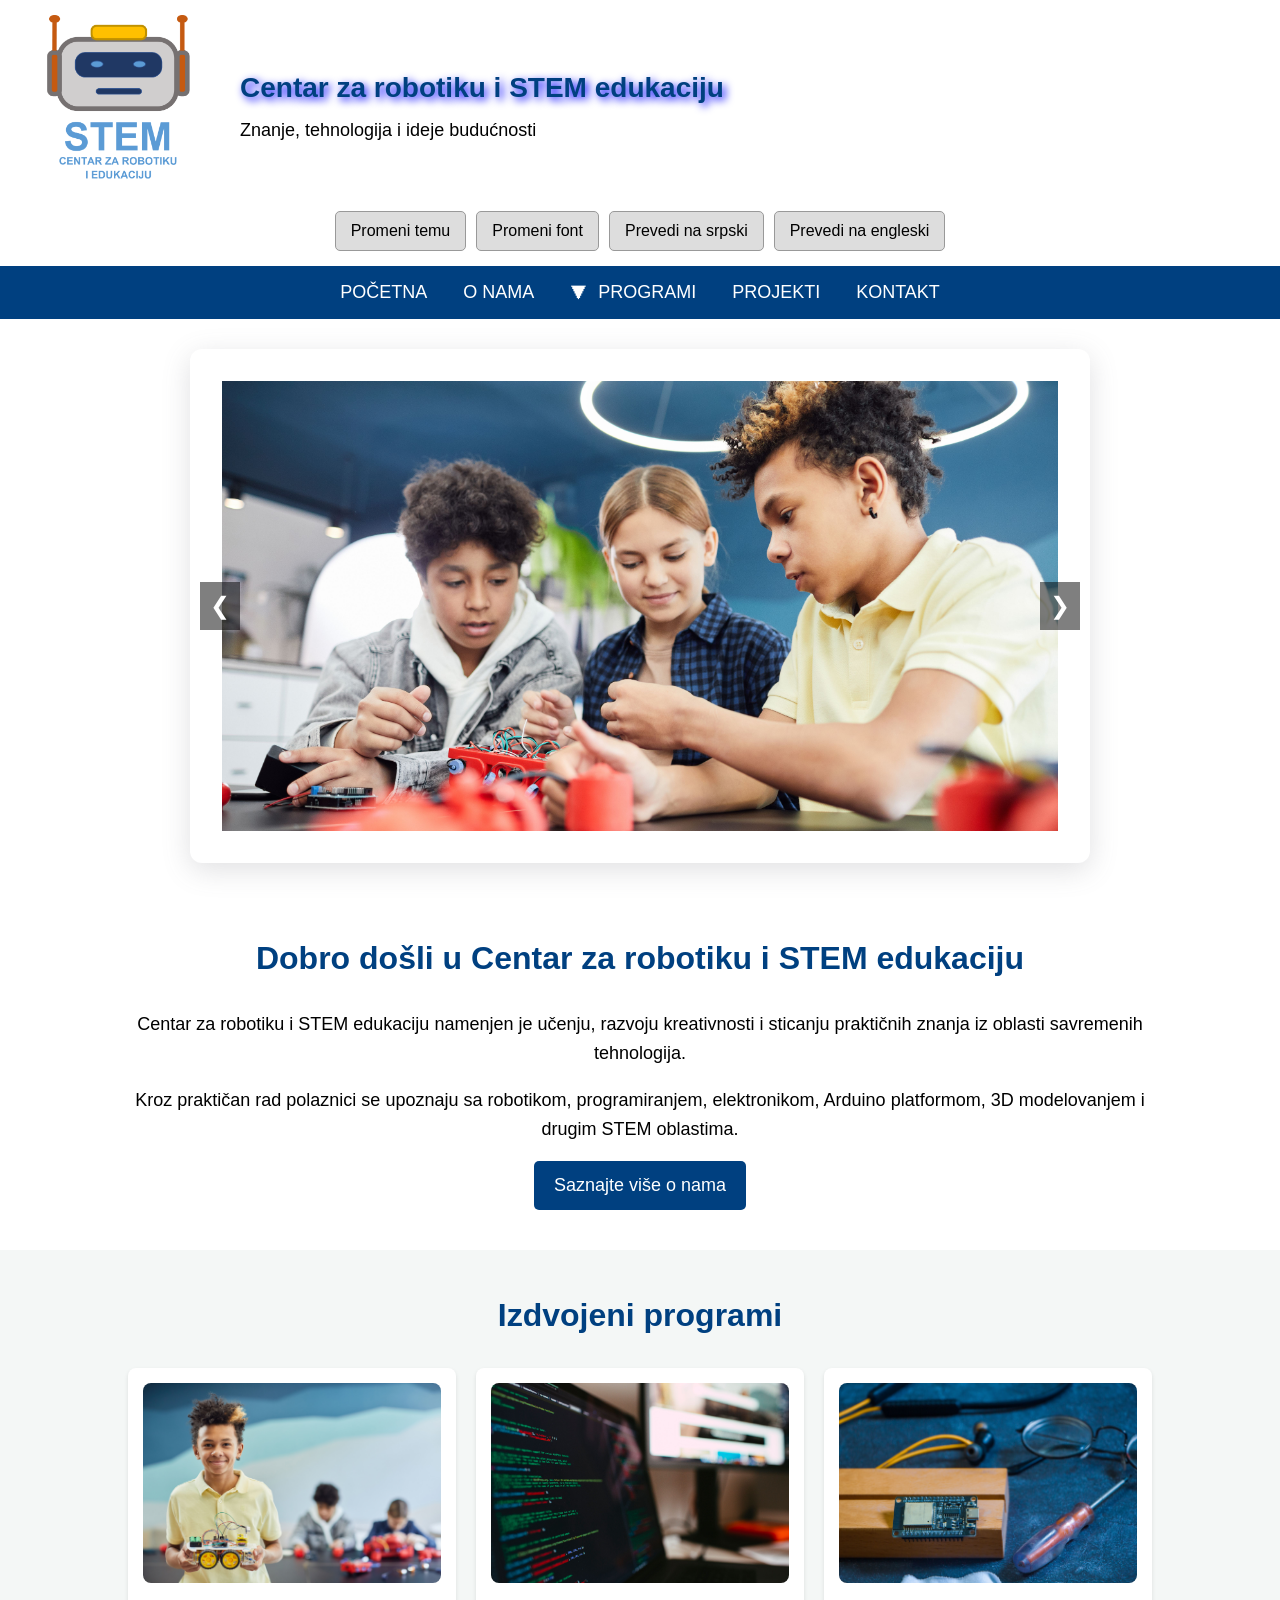
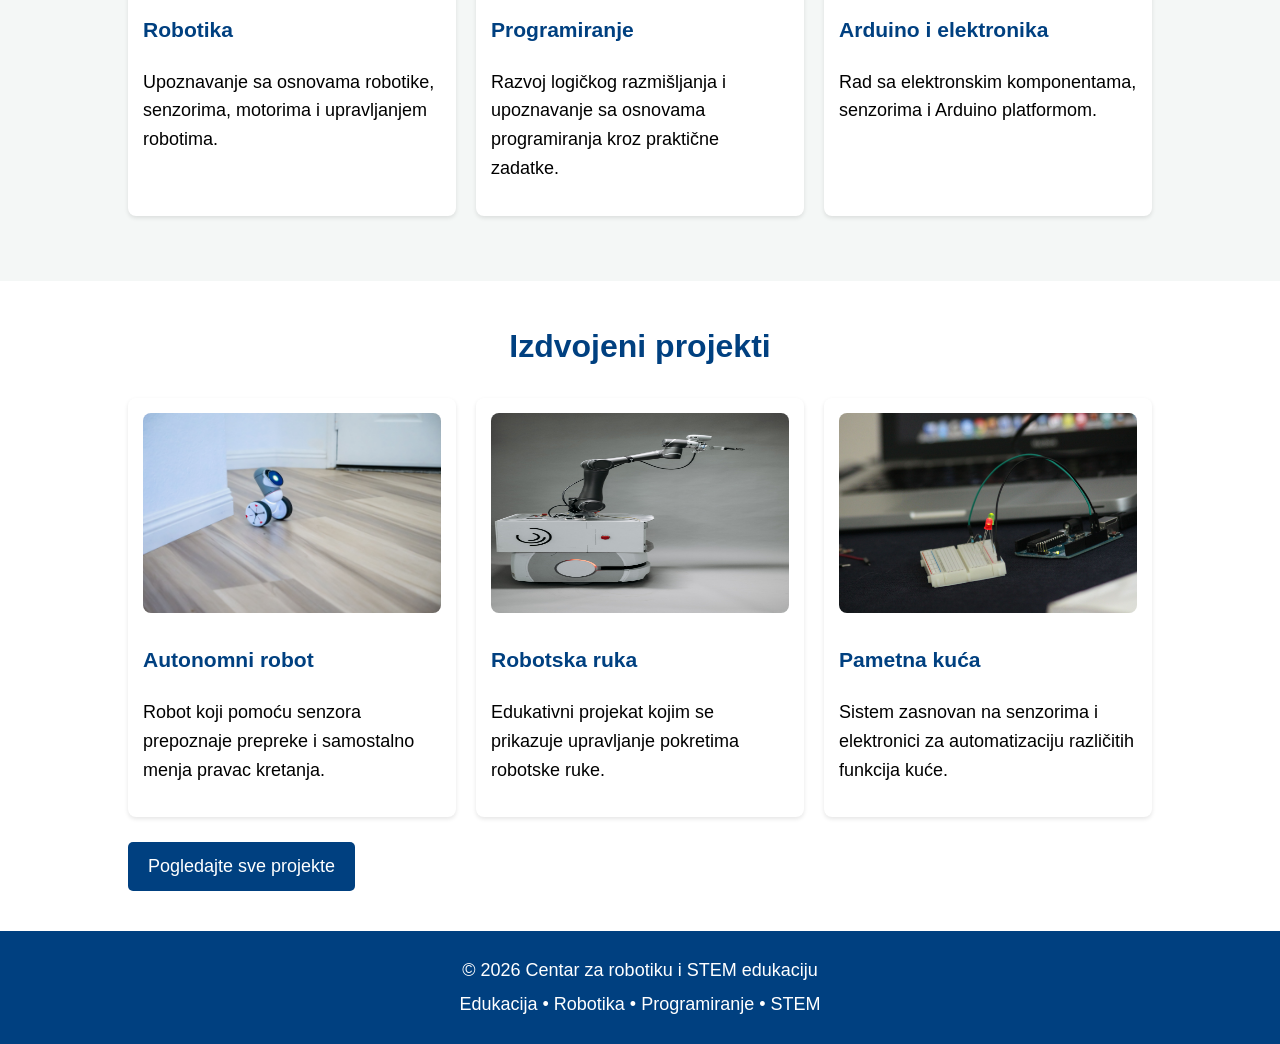
==== index.html @ 75f3b7e1 "Add files via upload" ====
<!DOCTYPE html>
<html lang="sr">

<head>
    <meta charset="UTF-8">
    <meta name="viewport" content="width=device-width, initial-scale=1.0">

    <title>Centar za robotiku i STEM edukaciju | Početna</title>

    <!-- SEO -->
    <meta name="description"
        content="Centar za robotiku i STEM edukaciju pruža edukativne programe iz robotike, programiranja, elektronike, 3D modelovanja i STEM oblasti.">

    <meta name="keywords"
        content="robotika, STEM, programiranje, Arduino, elektronika, 3D modelovanje, edukacija, radionice">

    <meta name="author" content="Centar za robotiku i STEM edukaciju">
    <meta name="robots" content="index, follow">

    <!-- CSS -->
    <link rel="stylesheet" href="css/stil.css">

    <!-- Svetla i tamna tema -->
    <link id="tema-stil" rel="stylesheet" href="css/svetla.css">

    <!-- Promena veličine fonta -->
    <link id="font-stil" rel="stylesheet" href="">

    <!-- JavaScript -->
    <script src="js/jquery-4.0.0.min.js" defer></script>
    <script src="js/skripta.js" defer></script>
    <script src="js/tema.js" defer></script>
    <script src="js/jezik.js" defer></script>

</head>


<body>

    <!-- ZAGLAVLJE -->
    <header class="zaglavlje">

        <div class="zaglavlje-kontejner">

            <a href="index.html">
                <img
                    id="logo"
                    src="slike/logo.png"
                    alt="Logo Centra za robotiku i STEM edukaciju">
            </a>

            <div class="naziv-centra">
                <h1 id="naslov-centra">Centar za robotiku i STEM edukaciju</h1>
                <p id="podnaslov-centra">Znanje, tehnologija i ideje budućnosti</p>
            </div>

            <!-- Pristupačnost -->
            <div class="pristupacnost">

                <button id="dugme-tema" onclick="promeniTemu()">
                    Promeni temu
                </button>

                <button id="dugme-font" onclick="promeniFont()">
                    Promeni font
                </button>

                <button onclick="promeniJezik('sr')">
                    Prevedi na srpski
                </button>

                <button onclick="promeniJezik('en')">
                    Prevedi na engleski
                </button>

            </div>

        </div>


        <!-- NAVIGACIJA -->
        <nav class="meni" aria-label="Glavna navigacija">

            <div class="nav-kontejner">

                <!-- Hamburger meni za mobilne uređaje -->
                <div class="hamburger" id="hamburger">&#9776;</div>

                <div class="meni-lista" id="meni-lista">

                    <a id="nav-pocetna"
                        class="link-navigacija"
                        href="index.html">
                        POČETNA
                    </a>

                    <a id="nav-o-nama"
                        class="link-navigacija"
                        href="o-nama.html">
                        O NAMA
                    </a>


                    <!-- MEGA MENI -->
                    <section id="megaMeni-Kontejner">

                        <button id="megaMeni-Dugme">
                            &#x2BC6;&nbsp; PROGRAMI
                        </button>

                        <section id="megaMeni-Manji-Kontejner">

                            <div class="MegaMeni-Kolona">

                                <h3 id="mega-robotika-elektronika">
                                    Robotika i elektronika
                                </h3>

                                <a id="mega-robotika"
                                    class="link-navigacija"
                                    href="robotika.html">
                                    Robotika
                                </a>

                                <a id="mega-arduino"
                                    class="link-navigacija"
                                    href="arduino-elektronika.html">
                                    Arduino i elektronika
                                </a>

                                <a id="mega-stem"
                                    class="link-navigacija"
                                    href="stem-radionice.html">
                                    STEM radionice
                                </a>

                            </div>


                            <div class="MegaMeni-Kolona">

                                <h3 id="mega-programiranje-dizajn">
                                    Programiranje i dizajn
                                </h3>

                                <a id="mega-programiranje"
                                    class="link-navigacija"
                                    href="programiranje.html">
                                    Programiranje
                                </a>

                                <a id="mega-3d"
                                    class="link-navigacija"
                                    href="3D-modelovanje.html">
                                    3D modelovanje
                                </a>

                            </div>

                        </section>

                    </section>


                    <a id="nav-projekti"
                        class="link-navigacija"
                        href="projekti.html">
                        PROJEKTI
                    </a>

                    <a id="nav-kontakt"
                        class="link-navigacija"
                        href="kontakt.html">
                        KONTAKT
                    </a>

                </div>

            </div>

        </nav>

    </header>



    <!-- GLAVNI SADRŽAJ -->
    <main>


        <!-- SLAJDER -->
        <section class="pocetna-slajder">

            <div class="slajder">

                <button
                    class="prethodni"
                    onclick="prikaziSlajd(trenutniSlajd - 1)">
                    &#10094;
                </button>


                <div class="slajderKontejner">

                    <img
                        src="slike/slajder-robotika.jpg"
                        class="slajd"
                        alt="Polaznici centra na radionici robotike">

                    <img
                        src="slike/slajder-programiranje.jpg"
                        class="slajd"
                        alt="Radionica programiranja u STEM centru">

                    <img
                        src="slike/slajder-stem.jpg"
                        class="slajd"
                        alt="STEM edukativna radionica">

                </div>


                <button
                    class="sledeci"
                    onclick="prikaziSlajd(trenutniSlajd + 1)">
                    &#10095;
                </button>

            </div>

        </section>



        <!-- O CENTRU -->
        <section class="sekcija" id="o-centru"
         vocab="https://schema.org/"
         typeof="Organization">

            <div class="kontejner">

                <h2 id="dobrodosli-naslov"  property="name">
                    Dobro došli u Centar za robotiku i STEM edukaciju
                </h2>

                <p id="dobrodosli-tekst-1"  property="description">
                    Centar za robotiku i STEM edukaciju namenjen je učenju,
                    razvoju kreativnosti i sticanju praktičnih znanja iz
                    oblasti savremenih tehnologija.
                </p>

                <p id="dobrodosli-tekst-2">
                    Kroz praktičan rad polaznici se upoznaju sa robotikom,
                    programiranjem, elektronikom, Arduino platformom,
                    3D modelovanjem i drugim STEM oblastima.
                </p>

                <a id="saznajte-vise"
                    class="dugme-link"
                    href="o-nama.html">
                    Saznajte više o nama
                </a>

            </div>

        </section>



        <!-- IZDVOJENI PROGRAMI -->
        <section class="sekcija-programi" id="programi">

            <div class="kontejner">

                <h2 id="izdvojeni-programi"
                    class="naslov-sekcije">
                    Izdvojeni programi
                </h2>


                <div class="flex-kontejner">


                    <article class="kartica">

                        <img
                            src="slike/robotika.jpg"
                            alt="Edukativni program robotike">

                        <h3 id="robotika-naslov">
                            Robotika
                        </h3>

                        <p id="robotika-tekst">
                            Upoznavanje sa osnovama robotike,
                            senzorima, motorima i upravljanjem robotima.
                        </p>

                    </article>



                    <article class="kartica">

                        <img
                            src="slike/programiranje.jpg"
                            alt="Edukativni program programiranja">

                        <h3 id="programiranje-naslov">
                            Programiranje
                        </h3>

                        <p id="programiranje-tekst">
                            Razvoj logičkog razmišljanja i upoznavanje
                            sa osnovama programiranja kroz praktične zadatke.
                        </p>

                    </article>



                    <article class="kartica">

                        <img
                            src="slike/arduino.jpg"
                            alt="Program Arduino i elektronika">

                        <h3 id="arduino-naslov">
                            Arduino i elektronika
                        </h3>

                        <p id="arduino-tekst">
                            Rad sa elektronskim komponentama,
                            senzorima i Arduino platformom.
                        </p>

                    </article>


                </div>


                
            </div>

        </section>



        <!-- IZDVOJENI PROJEKTI -->
        <section class="sekcija-projekti" id="projekti">

            <div class="kontejner">

                <h2 id="izdvojeni-projekti"
                    class="naslov-sekcije">
                    Izdvojeni projekti
                </h2>


                <div class="flex-kontejner">


                    <article class="kartica">

                        <img
                            src="slike/autonomni-robot.jpg"
                            alt="Projekat autonomnog robota">

                        <h3 id="autonomni-robot-naslov">
                            Autonomni robot
                        </h3>

                        <p id="autonomni-robot-tekst">
                            Robot koji pomoću senzora prepoznaje
                            prepreke i samostalno menja pravac kretanja.
                        </p>

                    </article>



                    <article class="kartica">

                        <img
                            src="slike/robotska-ruka.jpg"
                            alt="Projekat robotske ruke">

                        <h3 id="robotska-ruka-naslov">
                            Robotska ruka
                        </h3>

                        <p id="robotska-ruka-tekst">
                            Edukativni projekat kojim se prikazuje
                            upravljanje pokretima robotske ruke.
                        </p>

                    </article>



                    <article class="kartica">

                        <img
                            src="slike/pametna-kuca.jpg"
                            alt="STEM projekat pametne kuće">

                        <h3 id="pametna-kuca-naslov">
                            Pametna kuća
                        </h3>

                        <p id="pametna-kuca-tekst">
                            Sistem zasnovan na senzorima i elektronici
                            za automatizaciju različitih funkcija kuće.
                        </p>

                    </article>


                </div>


                <a id="pogledajte-projekte"
                    class="dugme-link"
                    href="projekti.html">
                    Pogledajte sve projekte
                </a>

            </div>

        </section>


    </main>



    <!-- PODNOŽJE -->
    <footer class="futer">

        <div class="kontejner">

            <p id="footer-1">
                &copy; 2026 Centar za robotiku i STEM edukaciju
            </p>

            <p id="footer-2">
                Edukacija • Robotika • Programiranje • STEM
            </p>

        </div>

    </footer>

</body>

</html>
---- css/stil.css ----
/* OSNOVNA PODESAVANJA */

* {
    box-sizing: border-box;
}

body {
    margin: 0;
    padding: 0;
    font-family: Arial, sans-serif;
    font-size: 16px;
    line-height: 1.6;
    background-color: #f4f7f6;
    color: #333333;
}


/* ZAGLAVLJE */

.zaglavlje {
    display: flex;
    flex-direction: column;
    width: 100%;
}

.zaglavlje-kontejner {
    display: flex;
    justify-content: space-between;
    align-items: center;
    flex-wrap: wrap;
    padding: 15px 40px;
    background-color: #ffffff;
}

#logo {
    width: 100px;
    height: 100px;
    object-fit: contain;
}

.naziv-centra {
    flex-grow: 1;
    padding-left: 20px;
}

.naziv-centra h1 {
    margin: 0;
    font-size: 28px;
    color: #004080;
}

.naziv-centra p {
    margin: 5px 0 0 0;
}


/* DUGMAD ZA PRISTUPACNOST */

.pristupacnost {
    display: flex;
    gap: 10px;
    justify-content: center;
    width: 100%;
    margin-top: 15px;
}

.pristupacnost button {
    padding: 10px 15px;
    font-size: 16px;
    background-color: #dddddd;
    border: 1px solid #999999;
    border-radius: 5px;
    cursor: pointer;
    transition: background-color 0.3s;
}

.pristupacnost button:hover {
    background-color: #cccccc;
}


/* NAVIGACIONI MENI */

.meni {
    display: flex;
    width: 100%;
    background-color: #004080;
    position: sticky;
    top: 0;
    z-index: 1000;
}

.nav-kontejner {
    display: flex;
    width: 100%;
    justify-content: center;
    align-items: center;
}

.meni-lista {
    display: flex;
    flex-direction: row;
    align-items: center;
    justify-content: center;
}

.link-navigacija,
.link-navigacija:visited,
#megaMeni-Dugme {
    padding: 12px 18px;
    font-size: large;
    text-decoration: none;
    color: white;
    background-color: #004080;
    border: none;
}

.link-navigacija:hover,
#megaMeni-Dugme:hover {
    color: #004080;
    background-color: white;
    cursor: pointer;
}


/* MEGA MENI */

#megaMeni-Kontejner {
    display: flex;
    flex-direction: column;
    position: relative;
}

#megaMeni-Manji-Kontejner {
    display: none;
}

#megaMeni-Kontejner:hover #megaMeni-Manji-Kontejner {
    display: flex;
    flex-direction: row;
    position: absolute;
    top: 100%;
    left: 0;
    background-color: #002a5c;
    border-top: 1px solid #ffffff;
    z-index: 1001;
}

#megaMeni-Manji-Kontejner .link-navigacija {
    background-color: #002a5c;
    white-space: nowrap;
}

#megaMeni-Manji-Kontejner .link-navigacija:hover {
    color: #004080;
    background-color: white;
}

.MegaMeni-Kolona {
    display: flex;
    flex-direction: column;
    padding: 10px 20px 15px 20px;
}

.MegaMeni-Kolona h3 {
    color: white;
    margin: 5px 0;
}


/* HAMBURGER MENI */

.hamburger {
    display: none;
    font-size: 28px;
    color: white;
    cursor: pointer;
    padding: 10px;
}


/* SLAJDER */

.pocetna-slajder {
    display: flex;
    justify-content: center;
    padding: 30px 0;
}

.slajder {
    position: relative;
    width: 80%;
    max-width: 900px;
    padding: 32px;
    overflow: hidden;
    display: flex;
    justify-content: center;
    align-items: center;
    box-shadow: rgba(100, 100, 111, 0.2) 0px 7px 29px 0px;
    border-radius: 12px;
    background-color: white;
}

.slajderKontejner {
    width: 100%;
    height: 450px;
    display: flex;
    position: relative;
    transition: transform 0.5s ease;
}

.slajd {
    display: flex;
    width: 100%;
    height: 450px;
    object-fit: cover;
    transition: 0.5s ease;
    opacity: 0;

    position: absolute;
    top: 0;
    left: 50%;
    transform: translateX(-50%);
}

.slajd.prikazi {
    opacity: 1;
    transition: 0.5s ease;
}

.slajder .prethodni,
.slajder .sledeci {
    position: absolute;
    top: 50%;
    transform: translateY(-50%);
    background-color: rgba(0, 0, 0, 0.5);
    color: white;
    border: none;
    font-size: 24px;
    padding: 10px;
    cursor: pointer;
    z-index: 10;
}

.slajder .prethodni {
    left: 10px;
}

.slajder .sledeci {
    right: 10px;
}

.slajder .prethodni:hover,
.slajder .sledeci:hover {
    background-color: rgba(0, 0, 0, 0.8);
}


/* GLAVNI SADRZAJ */

main {
    display: flex;
    flex-direction: column;
    width: 100%;
}

.kontejner {
    width: 80%;
    margin: auto;
}

.sekcija,
.sekcija-programi,
.sekcija-projekti {
    padding: 40px 0;
}

.sekcija {
    text-align: center;
    background-color: #ffffff;
}

.naslov-sekcije,
.sekcija h2 {
    text-align: center;
    font-size: 28px;
    color: #004080;
    margin-top: 0;
}


/* FLEX RASPORED KARTICA */

.flex-kontejner {
    display: flex;
    gap: 20px;
    flex-wrap: wrap;
    justify-content: center;
    margin-bottom: 25px;
}

.kartica {
    flex: 1 1 30%;
    min-width: 250px;
    background-color: white;
    padding: 15px;
    border-radius: 8px;
    box-shadow: 0 2px 4px rgba(0, 0, 0, 0.1);
    transition: 0.5s ease;
}

.kartica img {
    width: 100%;
    height: 200px;
    object-fit: fill;
    border-radius: 8px;
}

.kartica h3 {
    color: #004080;
}

.kartica:hover {
    transform: scale(1.03);
    box-shadow: 0 4px 8px rgba(0, 0, 0, 0.2);
}


/* IZDVOJENI PROGRAMI I PROJEKTI */

.sekcija-programi {
    background-color: #f4f7f6;
}

.sekcija-projekti {
    background-color: #ffffff;
}


/* LINKOVI U OBLIKU DUGMETA */

.dugme-link,
.dugme-link:visited {
    display: inline-block;
    padding: 10px 20px;
    background-color: #004080;
    color: white;
    text-decoration: none;
    border-radius: 5px;
    transition: background-color 0.3s;
}

.dugme-link:hover {
    background-color: #002a5c;
}


/* FUTER */

.futer {
    display: flex;
    flex-direction: column;
    align-items: center;
    background-color: #004080;
    color: white;
    text-align: center;
    padding: 20px 0;
}

.futer p {
    margin: 5px 0;
}


/* RESPONZIVNOST - MOBILNI UREDJAJI */

@media (max-width: 768px) {

    body {
        font-size: 14px;
    }

    .zaglavlje-kontejner {
        flex-direction: column;
        text-align: center;
        padding: 15px;
    }

    .naziv-centra {
        padding-left: 0;
    }

    .naziv-centra h1 {
        font-size: 22px;
    }

    .pristupacnost {
        margin-top: 10px;
        flex-wrap: wrap;
        justify-content: center;
    }

    .nav-kontejner {
        flex-direction: column;
        align-items: flex-end;
    }

    .hamburger {
        display: block;
    }

    .meni-lista {
        display: flex;
        flex-direction: column;
        width: 100%;
        position: absolute;
        top: 52px;
        right: 0;
        background-color: #004080;

        transform: translateX(100%);
        transition: transform 0.3s ease;
    }

    .meni-lista.aktivno {
        transform: translateX(0);
    }

    .link-navigacija,
    #megaMeni-Dugme {
        width: 100%;
        text-align: center;
    }

    #megaMeni-Kontejner {
        width: 100%;
        align-items: center;
    }

    #megaMeni-Kontejner:hover #megaMeni-Manji-Kontejner {
        position: relative;
        flex-direction: column;
        width: 100%;
    }

    .MegaMeni-Kolona {
        width: 100%;
        align-items: center;
    }

    .slajder {
        width: 95%;
        max-width: 100%;
        padding: 15px;
    }

    .slajderKontejner {
        height: 250px;
    }

    .slajd {
        height: 250px;
    }

    .slajder .prethodni,
    .slajder .sledeci {
        font-size: 18px;
        padding: 8px;
    }

    .kontejner {
        width: 90%;
    }

    .flex-kontejner {
        flex-direction: column;
    }

    .kartica {
        width: 100%;
    }

    .naslov-sekcije,
    .sekcija h2 {
        font-size: 20px;
    }

    .youtube-video {
    width: 100%;
    height: 250px;
    }
}


/* FLEKSIBILNA TIPOGRAFIJA ZA VELIKE EKRANE */

@media (min-width: 1200px) {

    body {
        font-size: 18px;
    }

    .naslov-sekcije,
    .sekcija h2 {
        font-size: 32px;
    }
}

#logo {
    width: 180px;
    height: auto;
    object-fit: fill;
    animation: pojavljivanjeLogoa 3.5s ease;
}

@keyframes pojavljivanjeLogoa {
    from {
        opacity: 0;
        transform: scale(0.8);
    }

    to {
        opacity: 1;
        transform: scale(1);
    }
}

#projekat-video {
    display: block;
    width: 100%;
    max-width: 800px;
    height: auto;
    margin: 20px auto;
    border-radius: 8px;
}

/* KONTAKT FORMA */

#kontakt-forma {
    width: 60%;
    margin: 30px auto;
    padding: 20px;
}

.forma-grupa {
    margin-bottom: 15px;
}

.forma-grupa label {
    display: block;
    margin-bottom: 5px;
}

.forma-grupa input,
.forma-grupa select,
.forma-grupa textarea {
    width: 100%;
    padding: 8px;
}

#kontakt-posalji {
    padding: 10px 20px;
}
/* YOUTUBE VIDEO */

.youtube-kontejner {
    display: block;
    width: 100%;
    max-width: 800px;
    height: 400px;
    margin: 20px auto;
    border-radius: 8px;
}

.youtube-video {
    width: 100%;
    height: 100%;
    border: 0;
}

#naslov-centra {
    text-shadow: 3px 3px 8px blue;
}
---- css/svetla.css ----
body {
    background-color: white;
    color: black;
}

header {
    background-color: white;
    color: black;
}

main {
    background-color: white;
    color: black;
}

section {
    color: black;
}

footer {
    color: white;
}
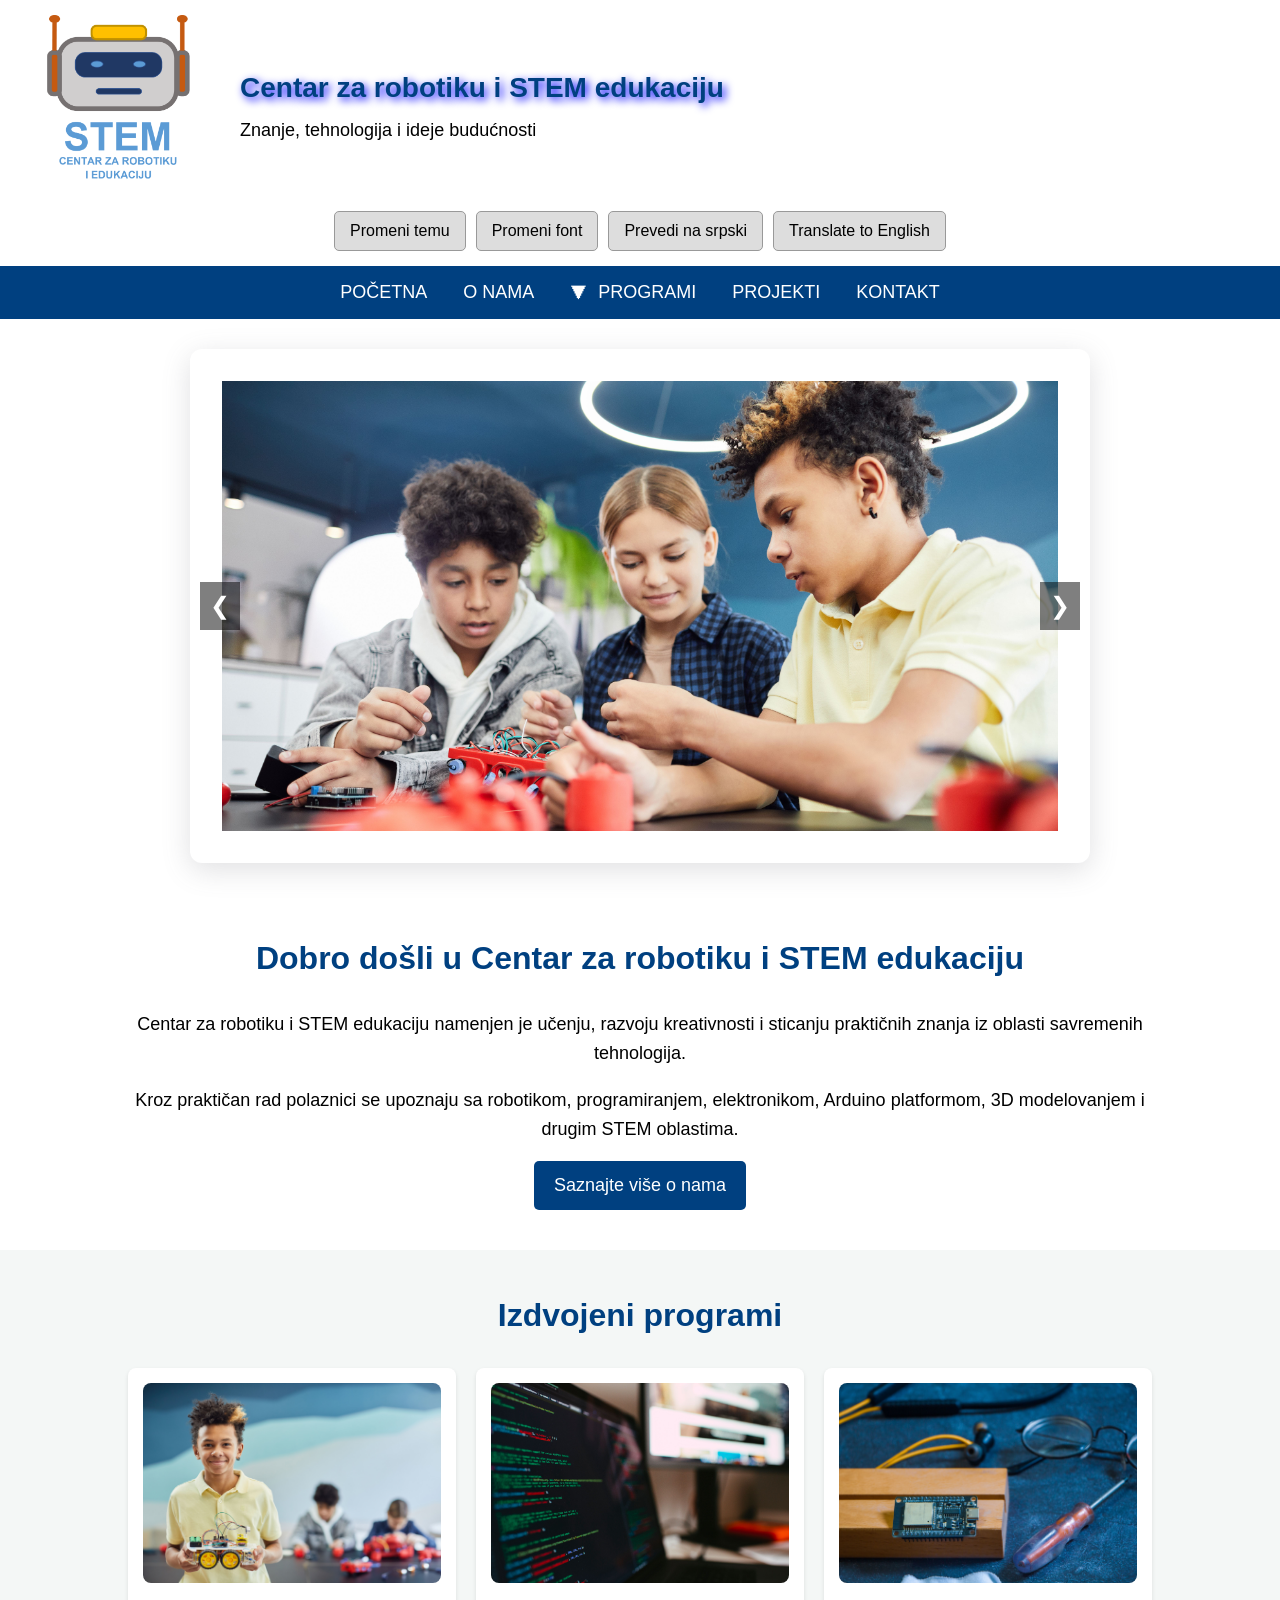
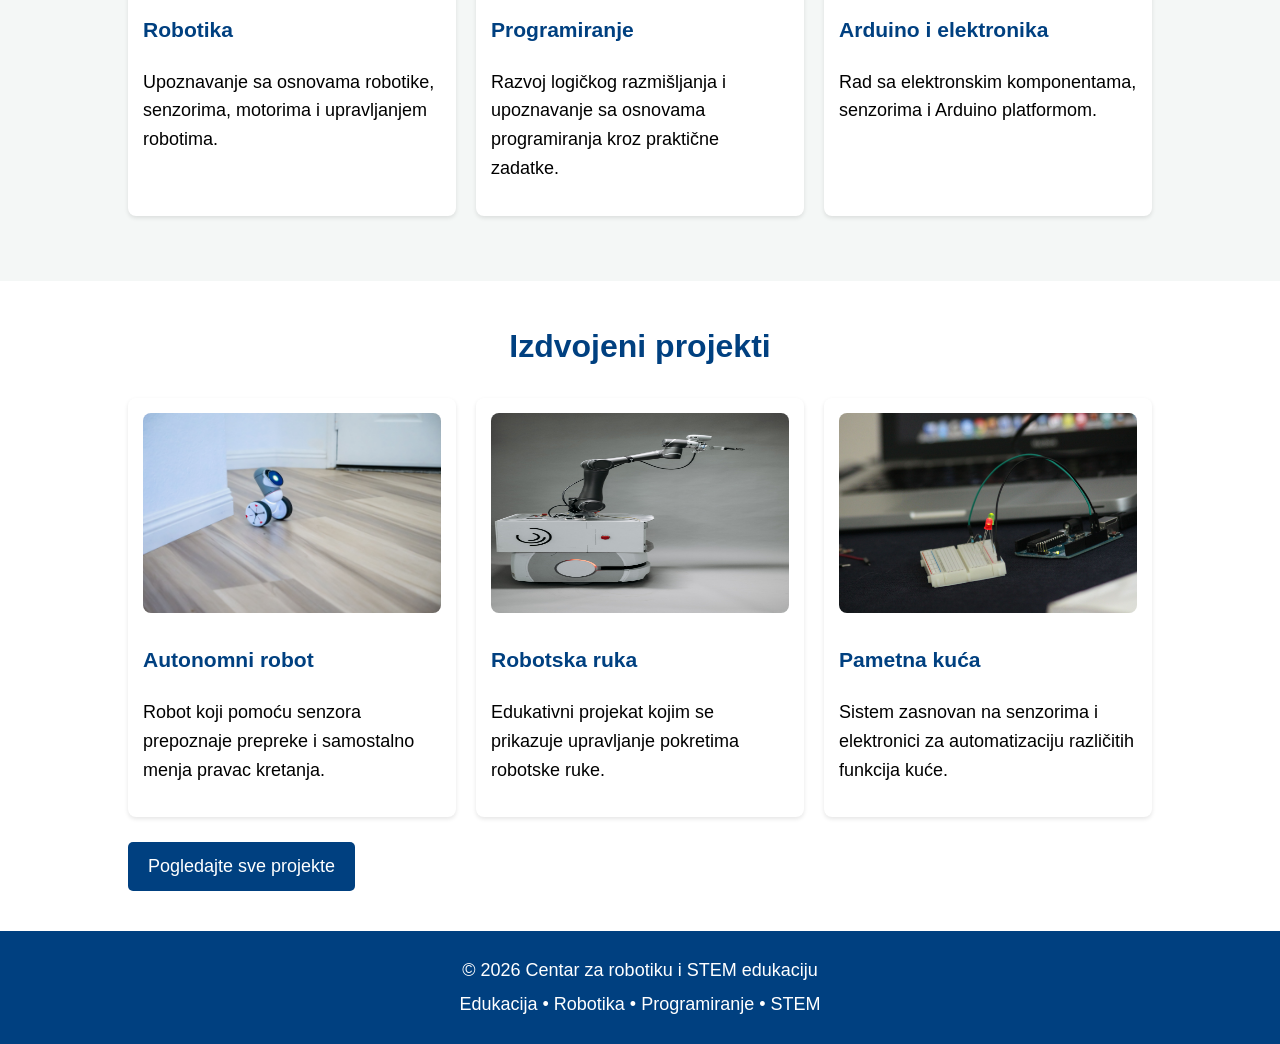
==== commit 2d6050ed: "Update index.html" ====
--- a/index.html
+++ b/index.html
@@ -70,7 +70,7 @@
                 </button>
 
                 <button onclick="promeniJezik('en')">
-                    Prevedi na engleski
+                    Translate to English
                 </button>
 
             </div>
@@ -454,4 +454,4 @@
 
 </body>
 
-</html>+</html>
--- a/css/stil.css
+++ b/css/stil.css
@@ -1,7 +1,7 @@
 /* OSNOVNA PODESAVANJA */
 
 * {
-    box-sizing: border-box;
+    box-sizing: border-box; /* padding i border se racunaju u visinu i sirinu div-a */
 }
 
 body {
@@ -9,7 +9,7 @@
     padding: 0;
     font-family: Arial, sans-serif;
     font-size: 16px;
-    line-height: 1.6;
+    line-height: 1.6; /* razmak izmedju tekstova je 160 posto naspram velicine reda za tekstove  */
     background-color: #f4f7f6;
     color: #333333;
 }
@@ -19,15 +19,15 @@
 
 .zaglavlje {
     display: flex;
-    flex-direction: column;
+    flex-direction: column; /* jedan ispod drugog.... tako su elementi rasporedjeni */
     width: 100%;
 }
 
 .zaglavlje-kontejner {
     display: flex;
-    justify-content: space-between;
+    justify-content: space-between; 
     align-items: center;
-    flex-wrap: wrap;
+    flex-wrap: wrap; /* ono sto ne staje u red staje ispod njega  */
     padding: 15px 40px;
     background-color: #ffffff;
 }
@@ -35,7 +35,7 @@
 #logo {
     width: 100px;
     height: 100px;
-    object-fit: contain;
+    object-fit: contain; /* prikaz slike tako da popuni ceo prostor diva i da se cela vidi */
 }
 
 .naziv-centra {
@@ -58,7 +58,7 @@
 
 .pristupacnost {
     display: flex;
-    gap: 10px;
+    gap: 10px;/* razmak izmedju elementata */
     justify-content: center;
     width: 100%;
     margin-top: 15px;
@@ -225,7 +225,7 @@
 
 .slajd.prikazi {
     opacity: 1;
-    transition: 0.5s ease;
+    transition: 0.5s ease; /* samo ako se nesto promeni u klasi slajd onda nek to traje u trajanju od 0.5 sekundi */
 }
 
 .slajder .prethodni,
@@ -510,19 +510,19 @@
     width: 180px;
     height: auto;
     object-fit: fill;
-    animation: pojavljivanjeLogoa 3.5s ease;
+    animation: pojavljivanjeLogoa 3.5s ease; /* tri i po sekunde traje animacija pojavljivanjeLogoa */
 }
 
 @keyframes pojavljivanjeLogoa {
     from {
-        opacity: 0;
+        opacity: 0; /* nevidljivost  */
         transform: scale(0.8);
     }
 
     to {
         opacity: 1;
-        transform: scale(1);
-    }
+        transform: scale(1); 
+    } /* dakle slika se polako pojavila i povecala za 1-0.8=0.2 dakle za 20 posto... */
 }
 
 #projekat-video {
--- a/css/svetla.css
+++ b/css/svetla.css
@@ -13,10 +13,10 @@
     color: black;
 }
 
-section {
+section {    /* sekcija je kao deo stranice tipa e ovo je sekcija za racunare ovo je sekcija za robote itd.. */
     color: black;
 }
 
 footer {
     color: white;
-}+}
